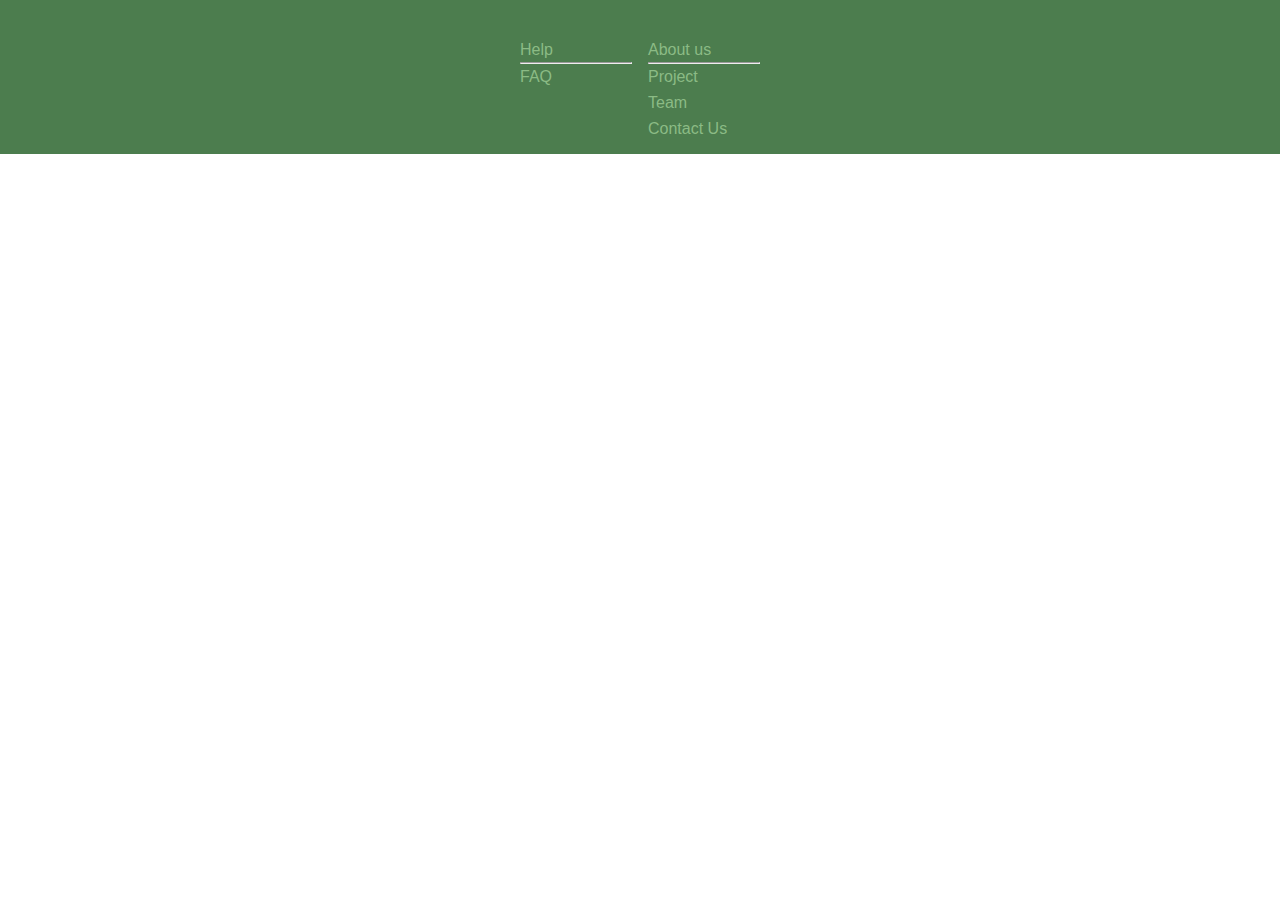
==== about.html @ 191cd90b "added colors to styles.css beginning of about page" ====
<!DOCTYPE html>
<html lang="en">
  <head>
    <meta charset="utf-8">
    <title>Vici | About</title>

    <link rel="stylesheet" href="css/styles.css">
    <link rel="stylesheet" href="css/about.css">
  </head>
  <body>
    <header>
      <div class="mainHeader aboutHeader">
        <script id="language_script" data-languages="en,fr" data-debug="1" src="js/language_selector.js"></script>

        <language class="langCheckbox" id="langSelector" data-type="select">
        </language>
      </div>
    </header>

    <main>
      
    </main>

    <footer>
      <div class="mainFooter landingFooter">
        <div class="footerContainer">
          <p>Help</p>
          <hr>
          <a href="about.html">FAQ</a>
        </div>
        <div class="footerContainer">
          <p>About us</p>
          <hr>
          <a href="about.html">Project</a>
          <a href="about.html">Team</a>
          <a href="about.html">Contact Us</a>
        </div>
      </div>
    </footer>

  </body>
</html>
---- css/styles.css ----
:root {
  --bgColor1:rgba(25, 130, 4, 1);
  --bgColorHover1:rgb(0,0,0);
  --bgColor2:rgb(76, 125, 78);
  --bgColorHover2:rgb(56, 98, 45);
  --bgColor3:rgb(141, 185, 129);
  --bgColorHover3:rgb(0,0,0);
  --bgColor4:rgb(89, 108, 84);
  --bgColorHover4:rgb(0,0,0);
  --textColor1:rgb(104, 159, 92);
  --textColorHover1:rgb(0,0,0);
  --textColor2:rgb(139, 187, 133);
  --textColorHover2:rgb(155, 223, 160);
  --textColor3:rgb(70, 104, 65);
  --textColorHover3:rgb(114, 166, 103);
  --textColor4:rgb(130, 181, 123);
  --textColorHover4:rgb(178, 232, 167);
  --alertColor:rgba(255, 127, 0, 1);
  --successColor1:rgba(100,230,160,1);
  --successColor2:rgba(53, 169, 204,1);
  --fontTitle:Arial;
  --fontParagraph:Arial;
}

* {
  line-height:1.6em;
  font-family: var(--fontParagraph);
  margin:0;
  padding: 0;
}

/* ********** HEADER ********** */
header {
  display: flex;
  flex-direction: row-reverse;
  width: 100%;
  height: 2em;
  background: var(--bgColor2);
  margin:0;
  padding: 0;
}

.mainHeader {
  width: auto;
  height: 100%;
  display: flex;
  flex-direction: row;
  margin: auto 0px;
  align-items: center;
  padding-right: 10%;
}

.langCheckbox {
  float: right;
  width: 4em;
}

.langCheckbox select {
  background-color: inherit;
  color: var(--textColor2);
  font-size: 12pt;
  appearance: none;
  -moz-appearance: none;
  -webkit-appearance: none;
  border: 0;
}

.langCheckbox select:hover {
  color: var(--textColorHover2);
}

/* ******** FOOTER ********* */
.mainFooter {
  display: flex;
  background-color: var(--bgColor2);
  color: var(--textColor2);
  justify-content: space-between;
}

.footerContainer {
  display: flex;
  flex-direction: column;
}

.footerContainer:first-child {
  margin: 0.3em 0.5em 0.8em auto;
  width: 7em;
}

.footerContainer:last-child {
  margin: 0.3em auto 0.8em 0.5em;
  width: 7em;
}

.footerContainer a {
  color: var(--textColor2);
  text-decoration: none;
}

.footerContainer a:hover {
  color: var(--textColorHover2);
}

.footerContainer hr {
  color: var(--textColor2);
}

/* *********** OTHER ********** */
.errorMsg {
  color:var(--alertColor);
}

.textInput {
  border: none;
  height: 1.5em;
  font-size: 12pt;
  padding: 0.2em 0 0.2em 1em;
}

.submitButton {
  width: min-content;
  height: 2.5em;
  border: none;
  background: var(--successColor2);
  margin: 0px auto;
  padding: 0 1em;
}

.submitButton:hover {
  background: var(--successColor1);
}

.inlineInputContainer {
  display: flex;
  width: 100%;
  justify-content: space-between;
}
---- css/about.css ----
body{
  min-height: calc(100vh-3.9em);
}
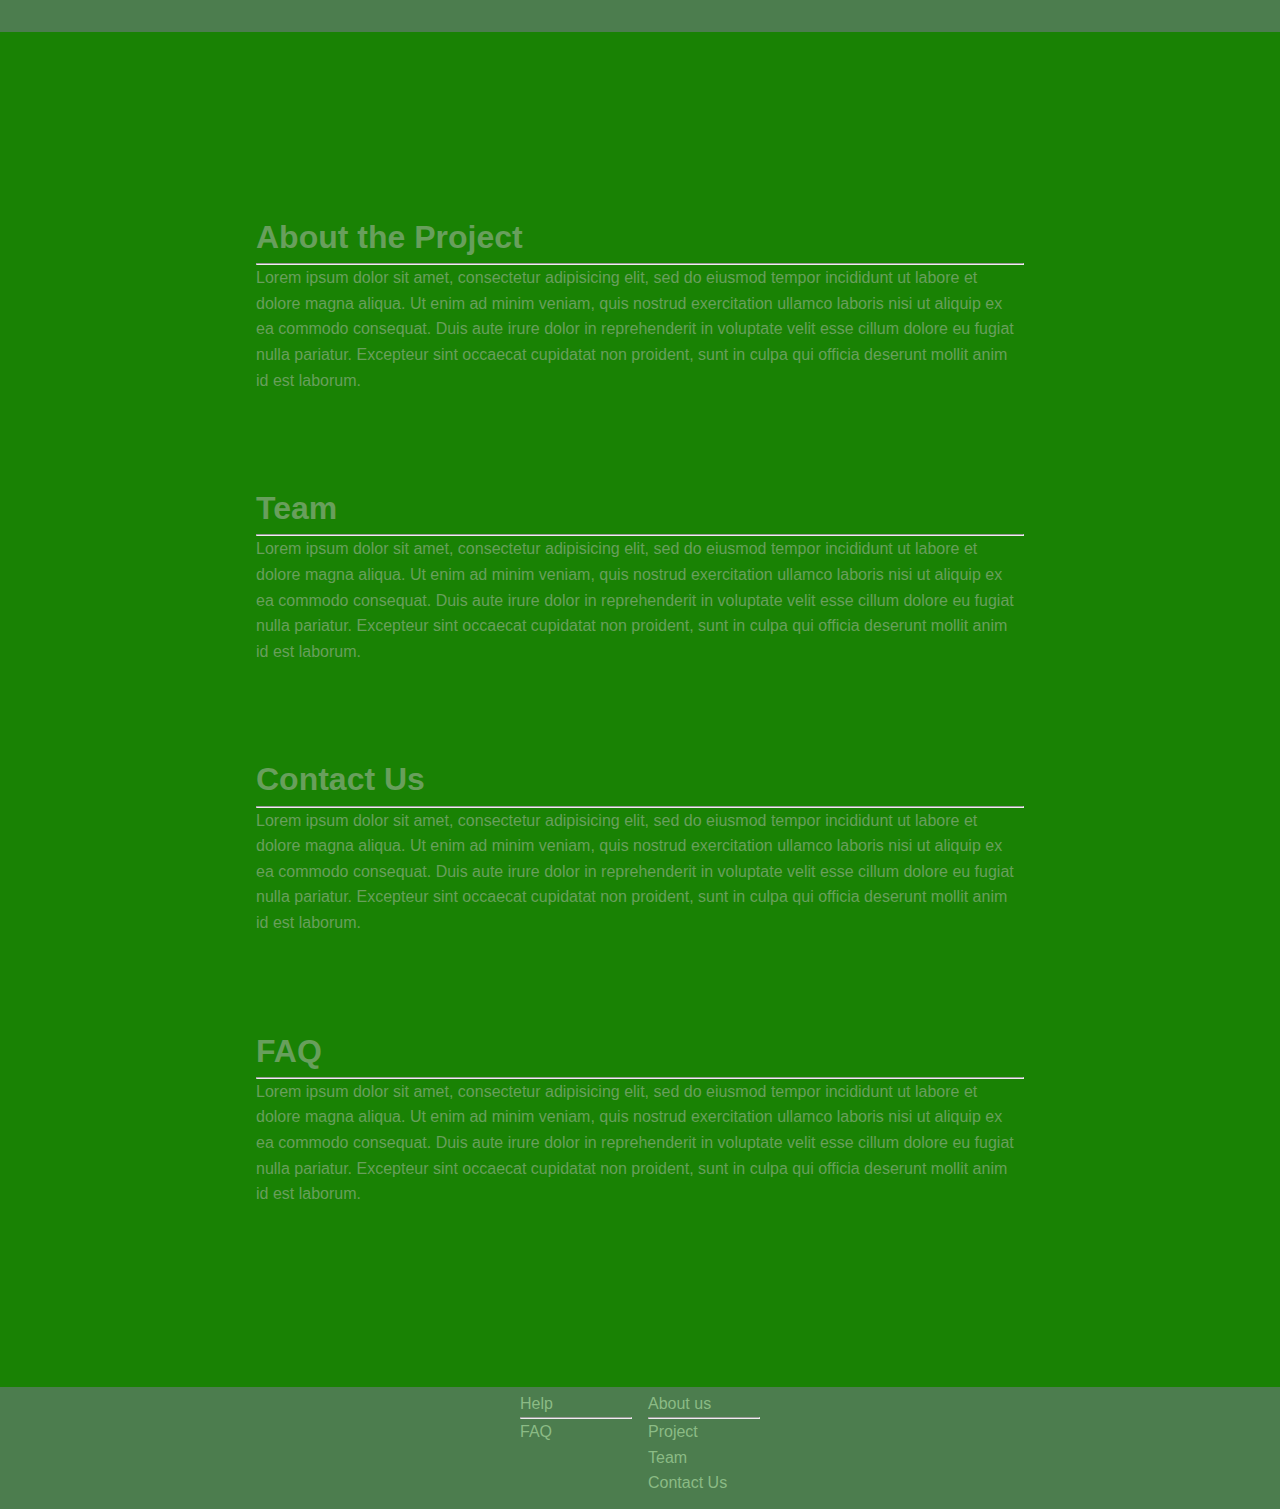
==== commit 566a736d: "set about" ====
--- a/about.html
+++ b/about.html
@@ -18,7 +18,28 @@
     </header>
 
     <main>
-      
+      <div class="aboutContainer">
+        <div id="aboutProject" class="aboutContainer">
+          <h1>About the Project</h1>
+          <hr>
+          <p>Lorem ipsum dolor sit amet, consectetur adipisicing elit, sed do eiusmod tempor incididunt ut labore et dolore magna aliqua. Ut enim ad minim veniam, quis nostrud exercitation ullamco laboris nisi ut aliquip ex ea commodo consequat. Duis aute irure dolor in reprehenderit in voluptate velit esse cillum dolore eu fugiat nulla pariatur. Excepteur sint occaecat cupidatat non proident, sunt in culpa qui officia deserunt mollit anim id est laborum.</p>
+        </div>
+        <div id="aboutTeam" class="aboutContainer">
+          <h1>Team</h1>
+          <hr>
+          <p>Lorem ipsum dolor sit amet, consectetur adipisicing elit, sed do eiusmod tempor incididunt ut labore et dolore magna aliqua. Ut enim ad minim veniam, quis nostrud exercitation ullamco laboris nisi ut aliquip ex ea commodo consequat. Duis aute irure dolor in reprehenderit in voluptate velit esse cillum dolore eu fugiat nulla pariatur. Excepteur sint occaecat cupidatat non proident, sunt in culpa qui officia deserunt mollit anim id est laborum.</p>
+        </div>
+        <div id="aboutContact" class="aboutContainer">
+          <h1>Contact Us</h1>
+          <hr>
+          <p>Lorem ipsum dolor sit amet, consectetur adipisicing elit, sed do eiusmod tempor incididunt ut labore et dolore magna aliqua. Ut enim ad minim veniam, quis nostrud exercitation ullamco laboris nisi ut aliquip ex ea commodo consequat. Duis aute irure dolor in reprehenderit in voluptate velit esse cillum dolore eu fugiat nulla pariatur. Excepteur sint occaecat cupidatat non proident, sunt in culpa qui officia deserunt mollit anim id est laborum.</p>
+        </div>
+        <div id="aboutFaq" class="aboutContainer">
+          <h1>FAQ</h1>
+          <hr>
+          <p>Lorem ipsum dolor sit amet, consectetur adipisicing elit, sed do eiusmod tempor incididunt ut labore et dolore magna aliqua. Ut enim ad minim veniam, quis nostrud exercitation ullamco laboris nisi ut aliquip ex ea commodo consequat. Duis aute irure dolor in reprehenderit in voluptate velit esse cillum dolore eu fugiat nulla pariatur. Excepteur sint occaecat cupidatat non proident, sunt in culpa qui officia deserunt mollit anim id est laborum.</p>
+        </div>
+      </div>
     </main>
 
     <footer>
--- a/css/styles.css
+++ b/css/styles.css
@@ -117,6 +117,12 @@
   padding: 0.2em 0 0.2em 1em;
 }
 
+textarea {
+  border: none;
+  font-size: 12pt;
+  padding: 0.2em 0 0.2em 1em;
+}
+
 .submitButton {
   width: min-content;
   height: 2.5em;
--- a/css/about.css
+++ b/css/about.css
@@ -1,3 +1,19 @@
+* {
+  background-color: inherit;
+  color: inherit;
+}
+
 body{
   min-height: calc(100vh-3.9em);
+}
+
+main {
+  background-color: var(--bgColor1);
+  color: var(--textColor1);
+  padding: 10vh 20vw;
+  display: grid;
+}
+
+.aboutContainer {
+  padding: 5vh 0;
 }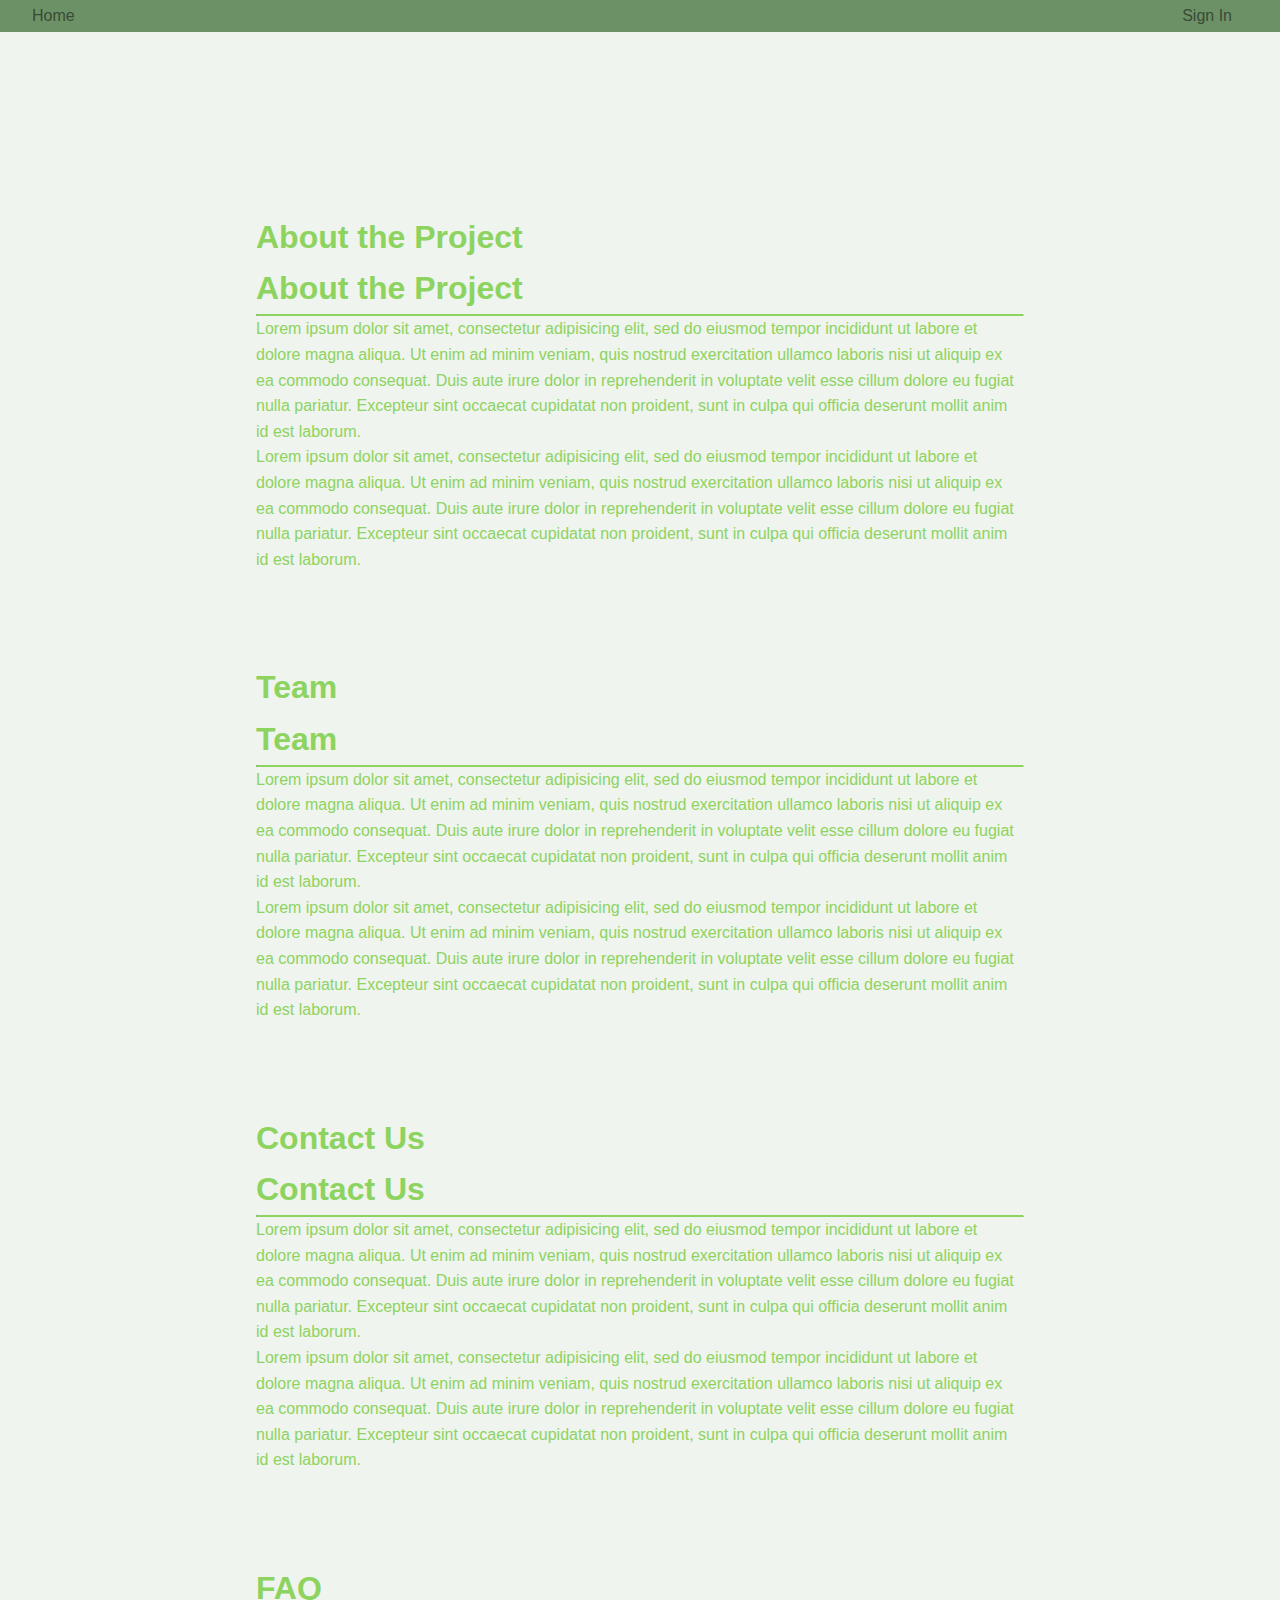
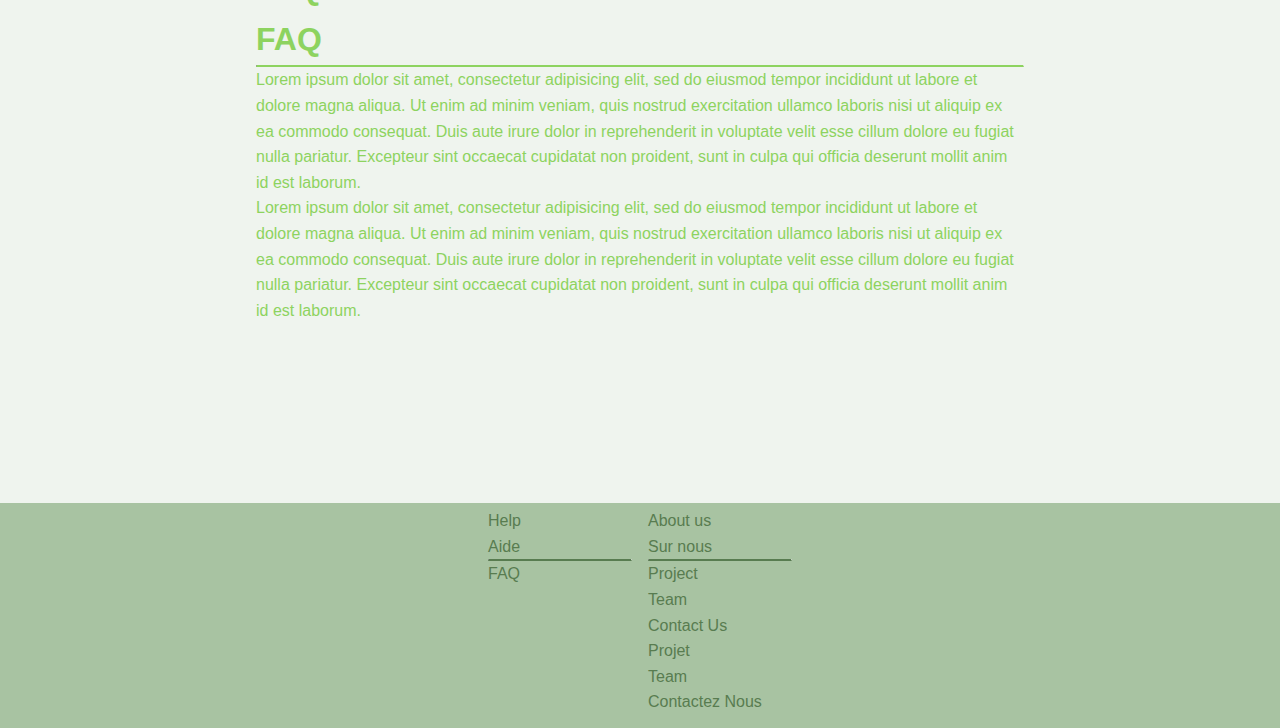
==== commit 17708efc: "added header buttons" ====
--- a/about.html
+++ b/about.html
@@ -12,32 +12,48 @@
       <div class="mainHeader aboutHeader">
         <script id="language_script" data-languages="en,fr" data-debug="1" src="js/language_selector.js"></script>
 
-        <language class="langCheckbox" id="langSelector" data-type="select">
+        <div class="headerHome">
+          <a href="index.html">Home</a>
+        </div>
+
+        <language class="headerLang" id="langSelector" data-type="select">
         </language>
+
+        <div class="headerSignIn">
+          <a href="sign_in_up.html">Sign In</a>
+        </div>
       </div>
     </header>
 
     <main>
       <div class="aboutContainer">
         <div id="aboutProject" class="aboutContainer">
-          <h1>About the Project</h1>
+          <h1 lang="en">About the Project</h1>
+          <h1 lang="fr">About the Project</h1>
           <hr>
-          <p>Lorem ipsum dolor sit amet, consectetur adipisicing elit, sed do eiusmod tempor incididunt ut labore et dolore magna aliqua. Ut enim ad minim veniam, quis nostrud exercitation ullamco laboris nisi ut aliquip ex ea commodo consequat. Duis aute irure dolor in reprehenderit in voluptate velit esse cillum dolore eu fugiat nulla pariatur. Excepteur sint occaecat cupidatat non proident, sunt in culpa qui officia deserunt mollit anim id est laborum.</p>
+          <p lang="en">Lorem ipsum dolor sit amet, consectetur adipisicing elit, sed do eiusmod tempor incididunt ut labore et dolore magna aliqua. Ut enim ad minim veniam, quis nostrud exercitation ullamco laboris nisi ut aliquip ex ea commodo consequat. Duis aute irure dolor in reprehenderit in voluptate velit esse cillum dolore eu fugiat nulla pariatur. Excepteur sint occaecat cupidatat non proident, sunt in culpa qui officia deserunt mollit anim id est laborum.</p>
+          <p lang="fr">Lorem ipsum dolor sit amet, consectetur adipisicing elit, sed do eiusmod tempor incididunt ut labore et dolore magna aliqua. Ut enim ad minim veniam, quis nostrud exercitation ullamco laboris nisi ut aliquip ex ea commodo consequat. Duis aute irure dolor in reprehenderit in voluptate velit esse cillum dolore eu fugiat nulla pariatur. Excepteur sint occaecat cupidatat non proident, sunt in culpa qui officia deserunt mollit anim id est laborum.</p>
         </div>
         <div id="aboutTeam" class="aboutContainer">
-          <h1>Team</h1>
+          <h1 lang="en">Team</h1>
+          <h1 lang="fr">Team</h1>
           <hr>
-          <p>Lorem ipsum dolor sit amet, consectetur adipisicing elit, sed do eiusmod tempor incididunt ut labore et dolore magna aliqua. Ut enim ad minim veniam, quis nostrud exercitation ullamco laboris nisi ut aliquip ex ea commodo consequat. Duis aute irure dolor in reprehenderit in voluptate velit esse cillum dolore eu fugiat nulla pariatur. Excepteur sint occaecat cupidatat non proident, sunt in culpa qui officia deserunt mollit anim id est laborum.</p>
+          <p lang="en">Lorem ipsum dolor sit amet, consectetur adipisicing elit, sed do eiusmod tempor incididunt ut labore et dolore magna aliqua. Ut enim ad minim veniam, quis nostrud exercitation ullamco laboris nisi ut aliquip ex ea commodo consequat. Duis aute irure dolor in reprehenderit in voluptate velit esse cillum dolore eu fugiat nulla pariatur. Excepteur sint occaecat cupidatat non proident, sunt in culpa qui officia deserunt mollit anim id est laborum.</p>
+          <p lang="fr">Lorem ipsum dolor sit amet, consectetur adipisicing elit, sed do eiusmod tempor incididunt ut labore et dolore magna aliqua. Ut enim ad minim veniam, quis nostrud exercitation ullamco laboris nisi ut aliquip ex ea commodo consequat. Duis aute irure dolor in reprehenderit in voluptate velit esse cillum dolore eu fugiat nulla pariatur. Excepteur sint occaecat cupidatat non proident, sunt in culpa qui officia deserunt mollit anim id est laborum.</p>
         </div>
         <div id="aboutContact" class="aboutContainer">
-          <h1>Contact Us</h1>
+          <h1 lang="en">Contact Us</h1>
+          <h1 lang="fr">Contact Us</h1>
           <hr>
-          <p>Lorem ipsum dolor sit amet, consectetur adipisicing elit, sed do eiusmod tempor incididunt ut labore et dolore magna aliqua. Ut enim ad minim veniam, quis nostrud exercitation ullamco laboris nisi ut aliquip ex ea commodo consequat. Duis aute irure dolor in reprehenderit in voluptate velit esse cillum dolore eu fugiat nulla pariatur. Excepteur sint occaecat cupidatat non proident, sunt in culpa qui officia deserunt mollit anim id est laborum.</p>
+          <p lang="en">Lorem ipsum dolor sit amet, consectetur adipisicing elit, sed do eiusmod tempor incididunt ut labore et dolore magna aliqua. Ut enim ad minim veniam, quis nostrud exercitation ullamco laboris nisi ut aliquip ex ea commodo consequat. Duis aute irure dolor in reprehenderit in voluptate velit esse cillum dolore eu fugiat nulla pariatur. Excepteur sint occaecat cupidatat non proident, sunt in culpa qui officia deserunt mollit anim id est laborum.</p>
+          <p lang="fr">Lorem ipsum dolor sit amet, consectetur adipisicing elit, sed do eiusmod tempor incididunt ut labore et dolore magna aliqua. Ut enim ad minim veniam, quis nostrud exercitation ullamco laboris nisi ut aliquip ex ea commodo consequat. Duis aute irure dolor in reprehenderit in voluptate velit esse cillum dolore eu fugiat nulla pariatur. Excepteur sint occaecat cupidatat non proident, sunt in culpa qui officia deserunt mollit anim id est laborum.</p>
         </div>
         <div id="aboutFaq" class="aboutContainer">
-          <h1>FAQ</h1>
+          <h1 lang="en">FAQ</h1>
+          <h1 lang="fr">FAQ</h1>
           <hr>
-          <p>Lorem ipsum dolor sit amet, consectetur adipisicing elit, sed do eiusmod tempor incididunt ut labore et dolore magna aliqua. Ut enim ad minim veniam, quis nostrud exercitation ullamco laboris nisi ut aliquip ex ea commodo consequat. Duis aute irure dolor in reprehenderit in voluptate velit esse cillum dolore eu fugiat nulla pariatur. Excepteur sint occaecat cupidatat non proident, sunt in culpa qui officia deserunt mollit anim id est laborum.</p>
+          <p lang="en">Lorem ipsum dolor sit amet, consectetur adipisicing elit, sed do eiusmod tempor incididunt ut labore et dolore magna aliqua. Ut enim ad minim veniam, quis nostrud exercitation ullamco laboris nisi ut aliquip ex ea commodo consequat. Duis aute irure dolor in reprehenderit in voluptate velit esse cillum dolore eu fugiat nulla pariatur. Excepteur sint occaecat cupidatat non proident, sunt in culpa qui officia deserunt mollit anim id est laborum.</p>
+          <p lang="fr">Lorem ipsum dolor sit amet, consectetur adipisicing elit, sed do eiusmod tempor incididunt ut labore et dolore magna aliqua. Ut enim ad minim veniam, quis nostrud exercitation ullamco laboris nisi ut aliquip ex ea commodo consequat. Duis aute irure dolor in reprehenderit in voluptate velit esse cillum dolore eu fugiat nulla pariatur. Excepteur sint occaecat cupidatat non proident, sunt in culpa qui officia deserunt mollit anim id est laborum.</p>
         </div>
       </div>
     </main>
@@ -45,16 +61,21 @@
     <footer>
       <div class="mainFooter landingFooter">
         <div class="footerContainer">
-          <p>Help</p>
+          <p lang="en">Help</p>
+          <p lang="fr">Aide</p>
           <hr>
-          <a href="about.html">FAQ</a>
+          <a href="about.html#aboutFaq">FAQ</a>
         </div>
         <div class="footerContainer">
-          <p>About us</p>
+          <p lang="en">About us</p>
+          <p lang="fr">Sur nous</p>
           <hr>
-          <a href="about.html">Project</a>
-          <a href="about.html">Team</a>
-          <a href="about.html">Contact Us</a>
+          <a lang="en" href="about.html#aboutProject">Project</a>
+          <a lang="en" href="about.html#aboutTeam">Team</a>
+          <a lang="en" href="about.html#aboutContact">Contact Us</a>
+          <a lang="fr" href="about.html#aboutProject">Projet</a>
+          <a lang="fr" href="about.html#aboutTeam">Team</a>
+          <a lang="fr" href="about.html#aboutContact">Contactez Nous</a>
         </div>
       </div>
     </footer>
--- a/css/styles.css
+++ b/css/styles.css
@@ -1,23 +1,27 @@
 :root {
-  --bgColor1:rgba(25, 130, 4, 1);
-  --bgColorHover1:rgb(0,0,0);
-  --bgColor2:rgb(76, 125, 78);
-  --bgColorHover2:rgb(56, 98, 45);
-  --bgColor3:rgb(141, 185, 129);
-  --bgColorHover3:rgb(0,0,0);
-  --bgColor4:rgb(89, 108, 84);
-  --bgColorHover4:rgb(0,0,0);
-  --textColor1:rgb(104, 159, 92);
-  --textColorHover1:rgb(0,0,0);
-  --textColor2:rgb(139, 187, 133);
-  --textColorHover2:rgb(155, 223, 160);
+  --bgColor1:rgb(239, 244, 238);
+  --bgColor2:rgb(250,250,250);
+  --bgColor3:rgb(144, 196, 130);
+  --bgColorHover3:rgb(91,156,73);
+  --bgColor4:rgb(197, 210, 160);
+  --bgColorHover4:rgb(202,221,152);
+
+  --headerColor:rgb(109, 145, 102);
+  --footerColor:rgb(168,195,162);
+
+  --textColor1:rgb(141,211,95);
+  --textColor2:rgb(32,32,32);
   --textColor3:rgb(70, 104, 65);
   --textColorHover3:rgb(114, 166, 103);
-  --textColor4:rgb(130, 181, 123);
-  --textColorHover4:rgb(178, 232, 167);
+  --textColor4:rgb(105, 106, 70);
+  --textColorHover4:rgb(109,134,45);
+
+  --textHeaderColor:rgb(56,75,52);
+  --textHeaderHoverColor:rgb(34,45,31);
+  --textFooterColor:rgb(88,124,80);
+  --textFooterHoverColor:rgb(44,62,40);
+
   --alertColor:rgba(255, 127, 0, 1);
-  --successColor1:rgba(100,230,160,1);
-  --successColor2:rgba(53, 169, 204,1);
   --fontTitle:Arial;
   --fontParagraph:Arial;
 }
@@ -29,13 +33,18 @@
   padding: 0;
 }
 
+hr {
+  border-top: 0;
+  border-bottom: 2px solid;
+}
+
 /* ********** HEADER ********** */
 header {
   display: flex;
   flex-direction: row-reverse;
   width: 100%;
   height: 2em;
-  background: var(--bgColor2);
+  background: var(--headerColor);
   margin:0;
   padding: 0;
 }
@@ -45,19 +54,34 @@
   height: 100%;
   display: flex;
   flex-direction: row;
-  margin: auto 0px;
+  margin: 0px;
   align-items: center;
-  padding-right: 10%;
 }
 
-.langCheckbox {
-  float: right;
+.headerHome {
+  position: absolute;
+  left: 2em;
+}
+
+.headerHome a {
+  text-decoration: none;
+  color: var(--textHeaderColor);
+}
+
+.headerHome a:hover {
+  color: var(--textHeaderHoverColor);
+  cursor: pointer;
+}
+
+.headerLang {
+  position: absolute;
+  right: 9em;
   width: 4em;
 }
 
-.langCheckbox select {
+.headerLang select {
   background-color: inherit;
-  color: var(--textColor2);
+  color: var(--textHeaderColor);
   font-size: 12pt;
   appearance: none;
   -moz-appearance: none;
@@ -65,15 +89,31 @@
   border: 0;
 }
 
-.langCheckbox select:hover {
-  color: var(--textColorHover2);
+.headerLang select:hover {
+  color: var(--textHeaderHoverColor);
+  cursor: pointer;
+}
+
+.headerSignIn {
+  position: absolute;
+  right: 3em;
+}
+
+.headerSignIn a {
+  text-decoration: none;
+  color: var(--textHeaderColor);
+}
+
+.headerSignIn a:hover {
+  color: var(--textHeaderHoverColor);
+  cursor: pointer;
 }
 
 /* ******** FOOTER ********* */
 .mainFooter {
   display: flex;
-  background-color: var(--bgColor2);
-  color: var(--textColor2);
+  background-color: var(--footerColor);
+  color: var(--textFooterColor);
   justify-content: space-between;
 }
 
@@ -84,25 +124,26 @@
 
 .footerContainer:first-child {
   margin: 0.3em 0.5em 0.8em auto;
-  width: 7em;
+  width: 9em;
 }
 
 .footerContainer:last-child {
   margin: 0.3em auto 0.8em 0.5em;
-  width: 7em;
+  width: 9em;
 }
 
 .footerContainer a {
-  color: var(--textColor2);
+  color: var(--textFooterColor);
   text-decoration: none;
 }
 
 .footerContainer a:hover {
-  color: var(--textColorHover2);
+  color: var(--textFooterHoverColor);
+  cursor: pointer;
 }
 
 .footerContainer hr {
-  color: var(--textColor2);
+  background-color: var(--textFooterColor);
 }
 
 /* *********** OTHER ********** */
@@ -112,13 +153,8 @@
 
 .textInput {
   border: none;
+  background: var(--bgColor2);
   height: 1.5em;
-  font-size: 12pt;
-  padding: 0.2em 0 0.2em 1em;
-}
-
-textarea {
-  border: none;
   font-size: 12pt;
   padding: 0.2em 0 0.2em 1em;
 }
@@ -127,13 +163,16 @@
   width: min-content;
   height: 2.5em;
   border: none;
-  background: var(--successColor2);
+  background: var(--bgColor4);
+  color: var(--textColor4);
   margin: 0px auto;
   padding: 0 1em;
+  border-radius: 0.2vw; 
 }
 
 .submitButton:hover {
-  background: var(--successColor1);
+  background: var(--bgColorHover4);
+  color: var(--textColorHover4);
 }
 
 .inlineInputContainer {
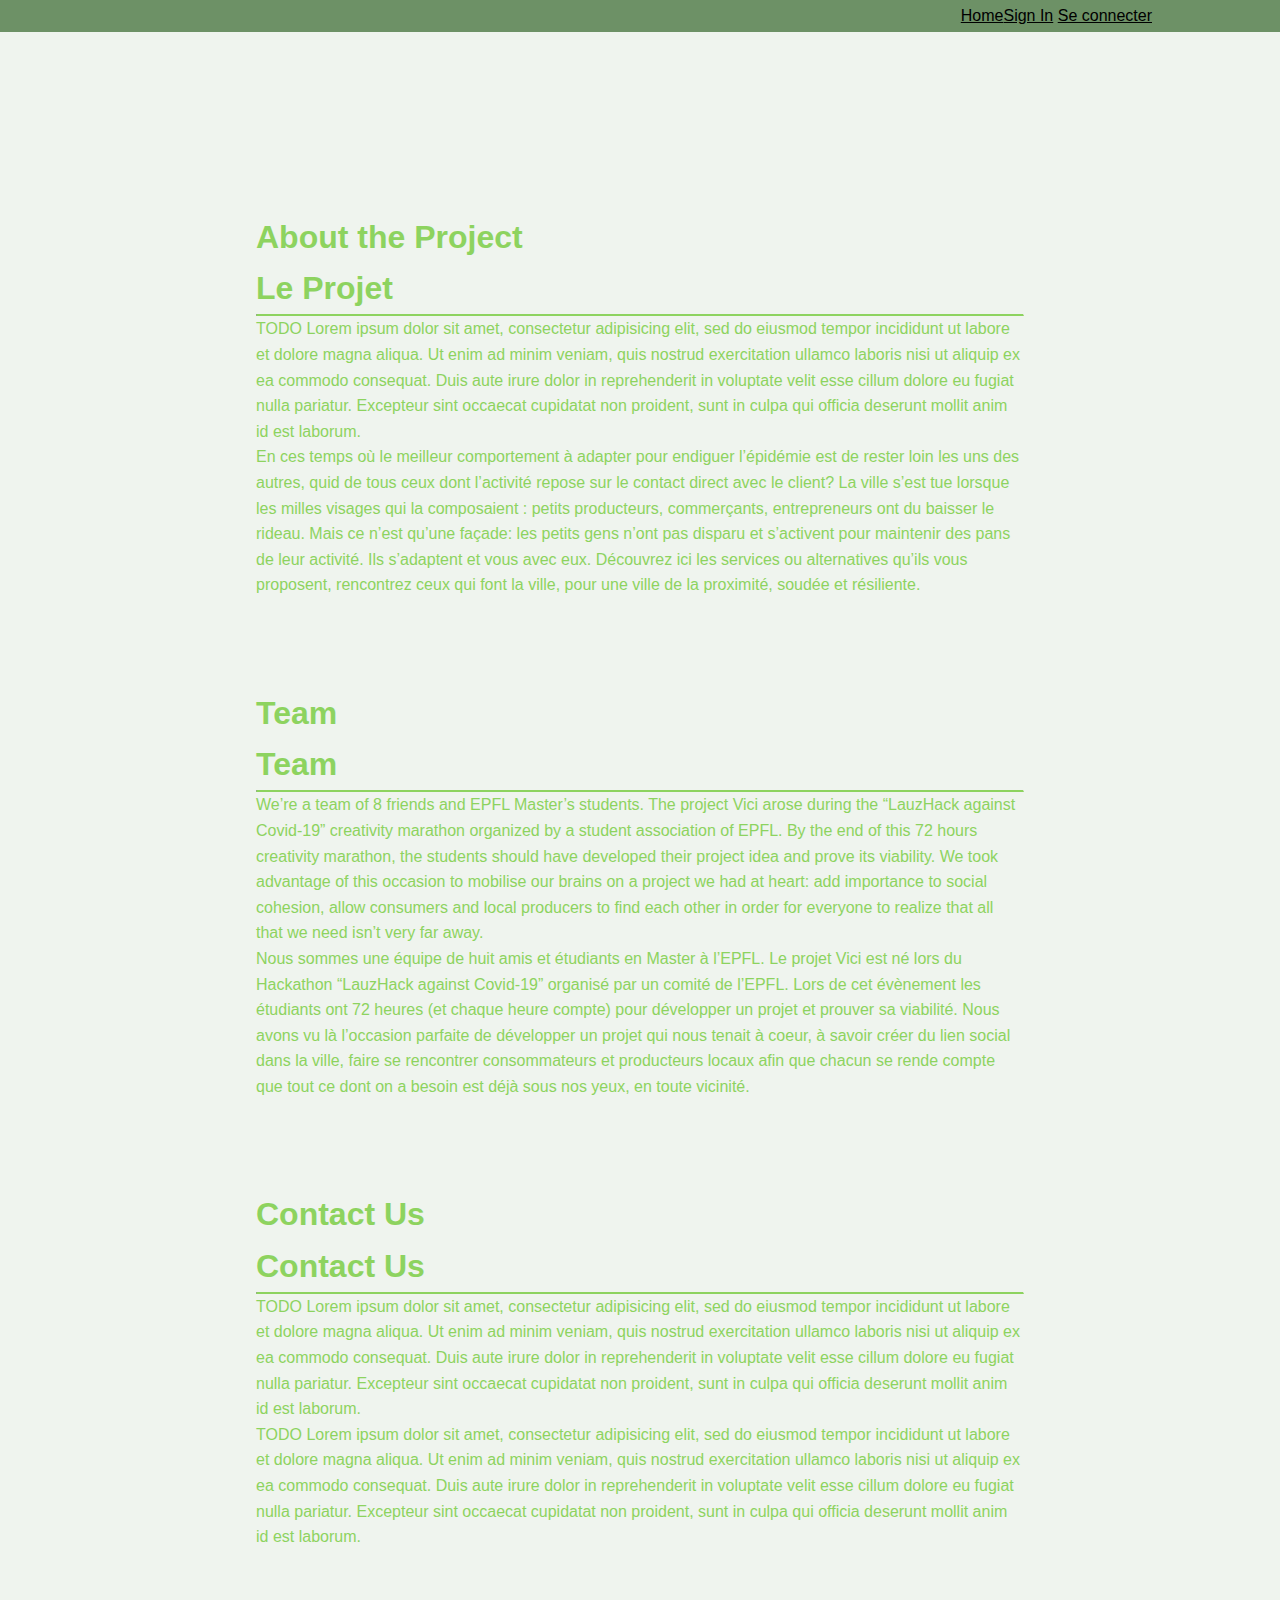
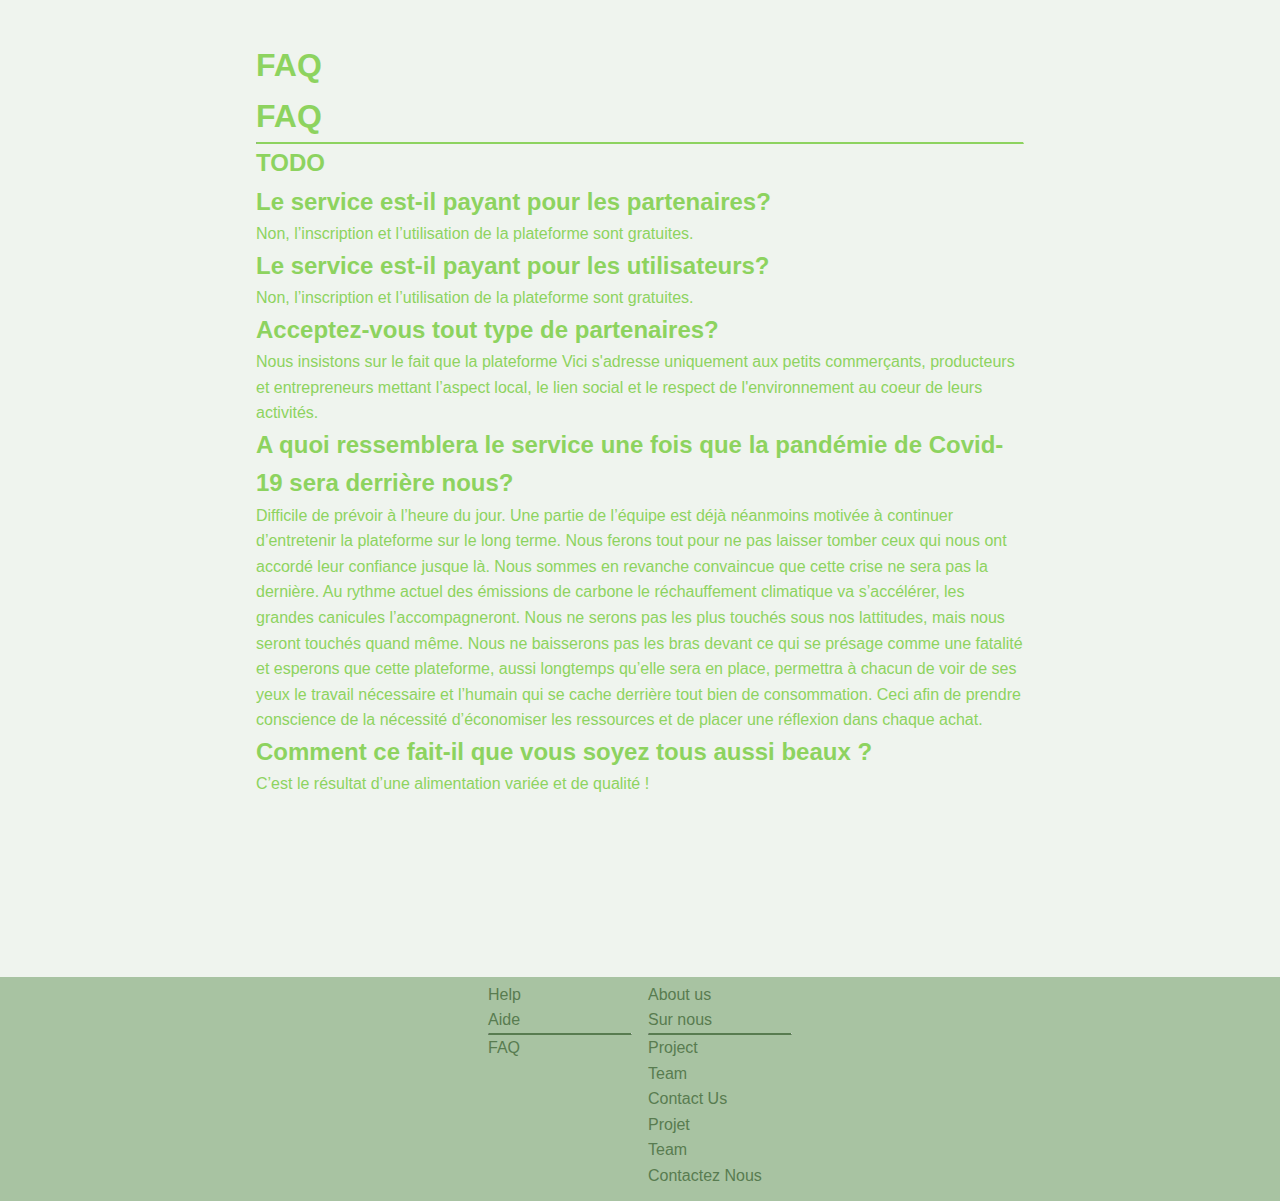
==== commit 7e507e2a: "language paragraphs" ====
--- a/about.html
+++ b/about.html
@@ -20,7 +20,8 @@
         </language>
 
         <div class="headerSignIn">
-          <a href="sign_in_up.html">Sign In</a>
+          <a lang="en" href="sign_in_up.html">Sign In</a>
+          <a lang="fr" href="sign_in_up.html">Se connecter</a>
         </div>
       </div>
     </header>
@@ -29,31 +30,54 @@
       <div class="aboutContainer">
         <div id="aboutProject" class="aboutContainer">
           <h1 lang="en">About the Project</h1>
-          <h1 lang="fr">About the Project</h1>
+          <h1 lang="fr">Le Projet</h1>
           <hr>
-          <p lang="en">Lorem ipsum dolor sit amet, consectetur adipisicing elit, sed do eiusmod tempor incididunt ut labore et dolore magna aliqua. Ut enim ad minim veniam, quis nostrud exercitation ullamco laboris nisi ut aliquip ex ea commodo consequat. Duis aute irure dolor in reprehenderit in voluptate velit esse cillum dolore eu fugiat nulla pariatur. Excepteur sint occaecat cupidatat non proident, sunt in culpa qui officia deserunt mollit anim id est laborum.</p>
-          <p lang="fr">Lorem ipsum dolor sit amet, consectetur adipisicing elit, sed do eiusmod tempor incididunt ut labore et dolore magna aliqua. Ut enim ad minim veniam, quis nostrud exercitation ullamco laboris nisi ut aliquip ex ea commodo consequat. Duis aute irure dolor in reprehenderit in voluptate velit esse cillum dolore eu fugiat nulla pariatur. Excepteur sint occaecat cupidatat non proident, sunt in culpa qui officia deserunt mollit anim id est laborum.</p>
+          <p lang="en">TODO Lorem ipsum dolor sit amet, consectetur adipisicing elit, sed do eiusmod tempor incididunt ut labore et dolore magna aliqua. Ut enim ad minim veniam, quis nostrud exercitation ullamco laboris nisi ut aliquip ex ea commodo consequat. Duis aute irure dolor in reprehenderit in voluptate velit esse cillum dolore eu fugiat nulla pariatur. Excepteur sint occaecat cupidatat non proident, sunt in culpa qui officia deserunt mollit anim id est laborum.</p>
+          <p lang="fr">En ces temps où le meilleur comportement à adapter pour endiguer l’épidémie est de rester loin les uns des autres, quid de tous ceux dont l’activité repose sur le contact direct avec le client? La ville s’est tue lorsque les milles visages qui la composaient : petits producteurs, commerçants, entrepreneurs ont du baisser le rideau. Mais ce n’est qu’une façade: les petits gens n’ont pas disparu et s’activent pour maintenir des pans de leur activité. Ils s’adaptent et vous avec eux. Découvrez ici les services ou alternatives qu’ils vous proposent, rencontrez ceux qui font la ville, pour une ville de la proximité, soudée et résiliente. </p>
         </div>
         <div id="aboutTeam" class="aboutContainer">
           <h1 lang="en">Team</h1>
           <h1 lang="fr">Team</h1>
           <hr>
-          <p lang="en">Lorem ipsum dolor sit amet, consectetur adipisicing elit, sed do eiusmod tempor incididunt ut labore et dolore magna aliqua. Ut enim ad minim veniam, quis nostrud exercitation ullamco laboris nisi ut aliquip ex ea commodo consequat. Duis aute irure dolor in reprehenderit in voluptate velit esse cillum dolore eu fugiat nulla pariatur. Excepteur sint occaecat cupidatat non proident, sunt in culpa qui officia deserunt mollit anim id est laborum.</p>
-          <p lang="fr">Lorem ipsum dolor sit amet, consectetur adipisicing elit, sed do eiusmod tempor incididunt ut labore et dolore magna aliqua. Ut enim ad minim veniam, quis nostrud exercitation ullamco laboris nisi ut aliquip ex ea commodo consequat. Duis aute irure dolor in reprehenderit in voluptate velit esse cillum dolore eu fugiat nulla pariatur. Excepteur sint occaecat cupidatat non proident, sunt in culpa qui officia deserunt mollit anim id est laborum.</p>
+          <p lang="en">We’re a team of 8 friends and EPFL Master’s students. The project Vici arose during the “LauzHack against Covid-19” creativity marathon organized by a student association of EPFL. By the end of this 72 hours creativity marathon, the students should have developed their project idea and prove its viability. We took advantage of this occasion to mobilise our brains on a project we had at heart: add importance to social cohesion, allow consumers and local producers to find each other in order for everyone to realize that all that we need isn’t very far away.</p>
+          <p lang="fr">Nous sommes une équipe de huit amis et étudiants en Master à l’EPFL. Le projet Vici est né lors du Hackathon “LauzHack against Covid-19” organisé par un comité de l’EPFL. Lors de cet évènement les étudiants ont 72 heures (et chaque heure compte) pour développer un projet et prouver sa viabilité. Nous avons vu là l’occasion parfaite de développer un projet qui nous tenait à coeur, à savoir créer du lien social dans la ville, faire se rencontrer consommateurs et producteurs locaux afin que chacun se rende compte que tout ce dont on a besoin est déjà sous nos yeux, en toute vicinité.</p>
         </div>
         <div id="aboutContact" class="aboutContainer">
           <h1 lang="en">Contact Us</h1>
           <h1 lang="fr">Contact Us</h1>
           <hr>
-          <p lang="en">Lorem ipsum dolor sit amet, consectetur adipisicing elit, sed do eiusmod tempor incididunt ut labore et dolore magna aliqua. Ut enim ad minim veniam, quis nostrud exercitation ullamco laboris nisi ut aliquip ex ea commodo consequat. Duis aute irure dolor in reprehenderit in voluptate velit esse cillum dolore eu fugiat nulla pariatur. Excepteur sint occaecat cupidatat non proident, sunt in culpa qui officia deserunt mollit anim id est laborum.</p>
-          <p lang="fr">Lorem ipsum dolor sit amet, consectetur adipisicing elit, sed do eiusmod tempor incididunt ut labore et dolore magna aliqua. Ut enim ad minim veniam, quis nostrud exercitation ullamco laboris nisi ut aliquip ex ea commodo consequat. Duis aute irure dolor in reprehenderit in voluptate velit esse cillum dolore eu fugiat nulla pariatur. Excepteur sint occaecat cupidatat non proident, sunt in culpa qui officia deserunt mollit anim id est laborum.</p>
+          <p lang="en">TODO Lorem ipsum dolor sit amet, consectetur adipisicing elit, sed do eiusmod tempor incididunt ut labore et dolore magna aliqua. Ut enim ad minim veniam, quis nostrud exercitation ullamco laboris nisi ut aliquip ex ea commodo consequat. Duis aute irure dolor in reprehenderit in voluptate velit esse cillum dolore eu fugiat nulla pariatur. Excepteur sint occaecat cupidatat non proident, sunt in culpa qui officia deserunt mollit anim id est laborum.</p>
+          <p lang="fr">TODO Lorem ipsum dolor sit amet, consectetur adipisicing elit, sed do eiusmod tempor incididunt ut labore et dolore magna aliqua. Ut enim ad minim veniam, quis nostrud exercitation ullamco laboris nisi ut aliquip ex ea commodo consequat. Duis aute irure dolor in reprehenderit in voluptate velit esse cillum dolore eu fugiat nulla pariatur. Excepteur sint occaecat cupidatat non proident, sunt in culpa qui officia deserunt mollit anim id est laborum.</p>
         </div>
         <div id="aboutFaq" class="aboutContainer">
           <h1 lang="en">FAQ</h1>
           <h1 lang="fr">FAQ</h1>
           <hr>
-          <p lang="en">Lorem ipsum dolor sit amet, consectetur adipisicing elit, sed do eiusmod tempor incididunt ut labore et dolore magna aliqua. Ut enim ad minim veniam, quis nostrud exercitation ullamco laboris nisi ut aliquip ex ea commodo consequat. Duis aute irure dolor in reprehenderit in voluptate velit esse cillum dolore eu fugiat nulla pariatur. Excepteur sint occaecat cupidatat non proident, sunt in culpa qui officia deserunt mollit anim id est laborum.</p>
-          <p lang="fr">Lorem ipsum dolor sit amet, consectetur adipisicing elit, sed do eiusmod tempor incididunt ut labore et dolore magna aliqua. Ut enim ad minim veniam, quis nostrud exercitation ullamco laboris nisi ut aliquip ex ea commodo consequat. Duis aute irure dolor in reprehenderit in voluptate velit esse cillum dolore eu fugiat nulla pariatur. Excepteur sint occaecat cupidatat non proident, sunt in culpa qui officia deserunt mollit anim id est laborum.</p>
+          <div lang="en" class="aboutFaqQuestions">
+            <h2>TODO</h2>
+            <p></p>
+            <h2></h2>
+            <p></p>
+            <h2></h2>
+            <p></p>
+            <h2></h2>
+            <p></p>
+            <h2></h2>
+            <p></p>
+          </div>
+          <div lang="fr" class="aboutFaqQuestions">
+            <h2>Le service est-il payant pour les partenaires?</h2>
+            <p>Non, l’inscription et l’utilisation de la plateforme sont gratuites.</p>
+            <h2>Le service est-il payant pour les utilisateurs?</h2>
+            <p>Non, l’inscription et l’utilisation de la plateforme sont gratuites.</p>
+            <h2>Acceptez-vous tout type de partenaires?</h2>
+            <p>Nous insistons sur le fait que la plateforme Vici s'adresse uniquement aux petits commerçants, producteurs et entrepreneurs mettant l’aspect local, le lien social et le respect de l'environnement au coeur de leurs activités.</p>
+            <h2>A quoi ressemblera le service une fois que la pandémie de Covid-19 sera derrière nous?</h2>
+            <p>Difficile de prévoir à l’heure du jour. Une partie de l’équipe est déjà néanmoins motivée à continuer d’entretenir la plateforme sur le long terme. Nous ferons tout pour ne pas laisser tomber ceux qui nous ont accordé leur confiance jusque là.
+            Nous sommes en revanche convaincue que cette crise ne sera pas la dernière. Au rythme actuel des émissions de carbone le réchauffement climatique va s’accélérer, les grandes canicules l’accompagneront. Nous ne serons pas les plus touchés sous nos lattitudes, mais nous seront touchés quand même. Nous ne baisserons pas les bras devant ce qui se présage comme une fatalité et esperons que cette plateforme, aussi longtemps qu’elle sera en place, permettra à chacun de voir de ses yeux le travail nécessaire et l’humain qui se cache derrière tout bien de consommation. Ceci afin de prendre conscience de la nécessité d’économiser les ressources et de placer une réflexion dans chaque achat.</p>
+            <h2>Comment ce fait-il que vous soyez tous aussi beaux ?</h2>
+            <p>C’est le résultat d’une alimentation variée et de qualité !</p>
+          </div>
         </div>
       </div>
     </main>
--- a/css/styles.css
+++ b/css/styles.css
@@ -54,32 +54,17 @@
   height: 100%;
   display: flex;
   flex-direction: row;
-  margin: 0px;
+  margin: auto 0px;
   align-items: center;
+  padding-right: 10%;
 }
 
-.headerHome {
-  position: absolute;
-  left: 2em;
-}
-
-.headerHome a {
-  text-decoration: none;
-  color: var(--textHeaderColor);
-}
-
-.headerHome a:hover {
-  color: var(--textHeaderHoverColor);
-  cursor: pointer;
-}
-
-.headerLang {
-  position: absolute;
-  right: 9em;
+.langCheckbox {
+  float: right;
   width: 4em;
 }
 
-.headerLang select {
+.langCheckbox select {
   background-color: inherit;
   color: var(--textHeaderColor);
   font-size: 12pt;
@@ -89,22 +74,7 @@
   border: 0;
 }
 
-.headerLang select:hover {
-  color: var(--textHeaderHoverColor);
-  cursor: pointer;
-}
-
-.headerSignIn {
-  position: absolute;
-  right: 3em;
-}
-
-.headerSignIn a {
-  text-decoration: none;
-  color: var(--textHeaderColor);
-}
-
-.headerSignIn a:hover {
+.langCheckbox select:hover {
   color: var(--textHeaderHoverColor);
   cursor: pointer;
 }
@@ -155,7 +125,6 @@
   border: none;
   background: var(--bgColor2);
   height: 1.5em;
-  font-size: 12pt;
   padding: 0.2em 0 0.2em 1em;
 }
 
@@ -165,7 +134,7 @@
   border: none;
   background: var(--bgColor4);
   color: var(--textColor4);
-  margin: 0px auto;
+  margin: 4vh auto 0 auto;
   padding: 0 1em;
   border-radius: 0.2vw; 
 }
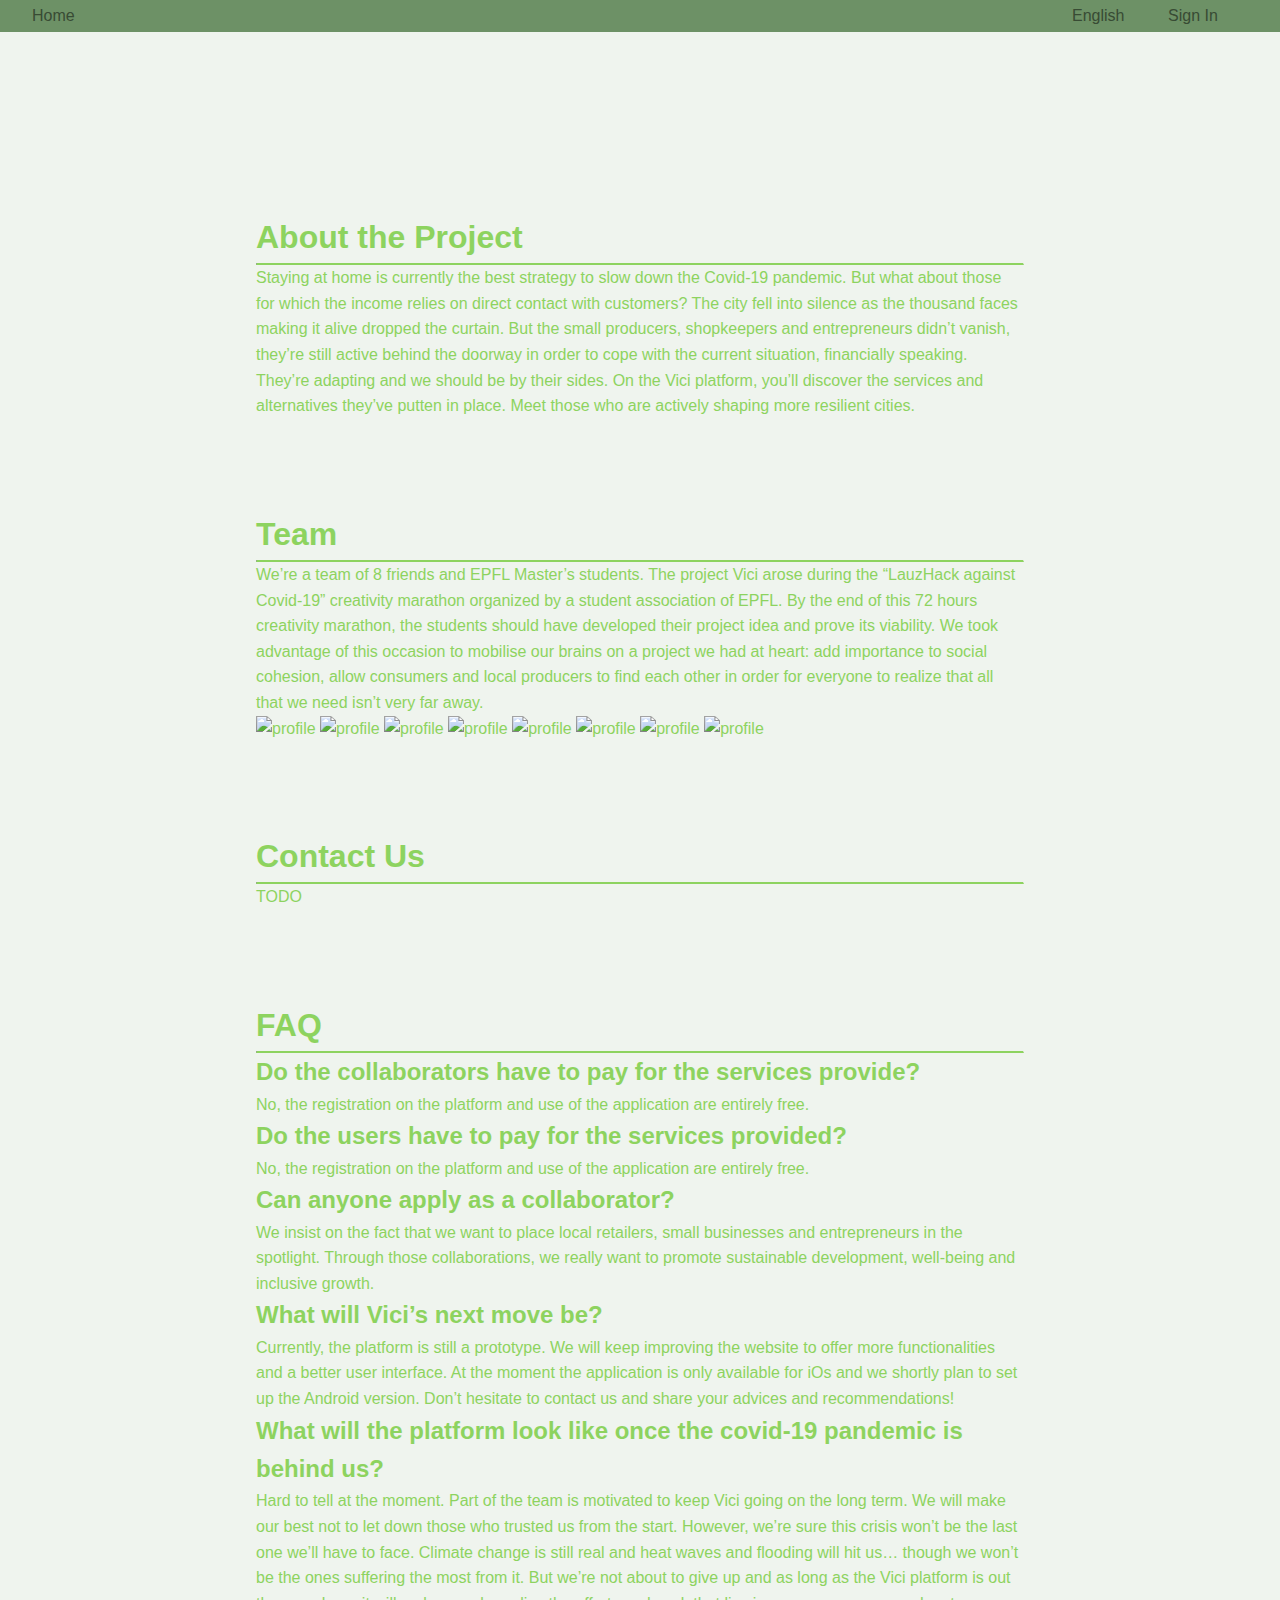
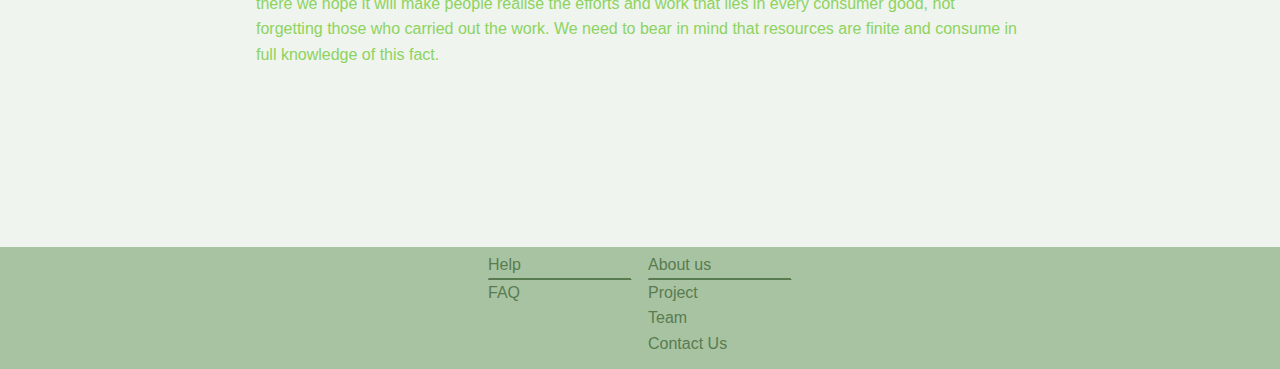
==== commit baa30854: "Merge branch 'master' of https://github.com/spaceinvader021/LauzHack" ====
--- a/about.html
+++ b/about.html
@@ -32,7 +32,7 @@
           <h1 lang="en">About the Project</h1>
           <h1 lang="fr">Le Projet</h1>
           <hr>
-          <p lang="en">TODO Lorem ipsum dolor sit amet, consectetur adipisicing elit, sed do eiusmod tempor incididunt ut labore et dolore magna aliqua. Ut enim ad minim veniam, quis nostrud exercitation ullamco laboris nisi ut aliquip ex ea commodo consequat. Duis aute irure dolor in reprehenderit in voluptate velit esse cillum dolore eu fugiat nulla pariatur. Excepteur sint occaecat cupidatat non proident, sunt in culpa qui officia deserunt mollit anim id est laborum.</p>
+          <p lang="en">Staying at home is currently the best strategy to slow down the Covid-19 pandemic. But what about those for which the income relies on direct contact with customers? The city fell into silence as the thousand faces making it alive dropped the curtain. But the small producers, shopkeepers and entrepreneurs didn’t vanish, they’re still active behind the doorway in order to cope with the current situation, financially speaking. They’re adapting and we should be by their sides. On the Vici platform, you’ll discover the services and alternatives they’ve putten in place. Meet those who are actively shaping more resilient cities.</p>
           <p lang="fr">En ces temps où le meilleur comportement à adapter pour endiguer l’épidémie est de rester loin les uns des autres, quid de tous ceux dont l’activité repose sur le contact direct avec le client? La ville s’est tue lorsque les milles visages qui la composaient : petits producteurs, commerçants, entrepreneurs ont du baisser le rideau. Mais ce n’est qu’une façade: les petits gens n’ont pas disparu et s’activent pour maintenir des pans de leur activité. Ils s’adaptent et vous avec eux. Découvrez ici les services ou alternatives qu’ils vous proposent, rencontrez ceux qui font la ville, pour une ville de la proximité, soudée et résiliente. </p>
         </div>
         <div id="aboutTeam" class="aboutContainer">
@@ -41,29 +41,40 @@
           <hr>
           <p lang="en">We’re a team of 8 friends and EPFL Master’s students. The project Vici arose during the “LauzHack against Covid-19” creativity marathon organized by a student association of EPFL. By the end of this 72 hours creativity marathon, the students should have developed their project idea and prove its viability. We took advantage of this occasion to mobilise our brains on a project we had at heart: add importance to social cohesion, allow consumers and local producers to find each other in order for everyone to realize that all that we need isn’t very far away.</p>
           <p lang="fr">Nous sommes une équipe de huit amis et étudiants en Master à l’EPFL. Le projet Vici est né lors du Hackathon “LauzHack against Covid-19” organisé par un comité de l’EPFL. Lors de cet évènement les étudiants ont 72 heures (et chaque heure compte) pour développer un projet et prouver sa viabilité. Nous avons vu là l’occasion parfaite de développer un projet qui nous tenait à coeur, à savoir créer du lien social dans la ville, faire se rencontrer consommateurs et producteurs locaux afin que chacun se rende compte que tout ce dont on a besoin est déjà sous nos yeux, en toute vicinité.</p>
+          <div class="aboutFaces">
+            <img src="img/faces/abricq.png" alt="profile">
+            <img src="img/faces/mbricq.png" alt="profile">
+            <img src="img/faces/abernard.png" alt="profile">
+            <img src="img/faces/jfelisaz.png" alt="profile">
+            <img src="img/faces/ljacqueroud.png" alt="profile">
+            <img src="img/faces/smichel.png" alt="profile">
+            <img src="img/faces/lmussa.png" alt="profile">
+            <img src="img/faces/julbrich.png" alt="profile">
+          </div>
         </div>
         <div id="aboutContact" class="aboutContainer">
           <h1 lang="en">Contact Us</h1>
-          <h1 lang="fr">Contact Us</h1>
+          <h1 lang="fr">Contactez nous</h1>
           <hr>
-          <p lang="en">TODO Lorem ipsum dolor sit amet, consectetur adipisicing elit, sed do eiusmod tempor incididunt ut labore et dolore magna aliqua. Ut enim ad minim veniam, quis nostrud exercitation ullamco laboris nisi ut aliquip ex ea commodo consequat. Duis aute irure dolor in reprehenderit in voluptate velit esse cillum dolore eu fugiat nulla pariatur. Excepteur sint occaecat cupidatat non proident, sunt in culpa qui officia deserunt mollit anim id est laborum.</p>
-          <p lang="fr">TODO Lorem ipsum dolor sit amet, consectetur adipisicing elit, sed do eiusmod tempor incididunt ut labore et dolore magna aliqua. Ut enim ad minim veniam, quis nostrud exercitation ullamco laboris nisi ut aliquip ex ea commodo consequat. Duis aute irure dolor in reprehenderit in voluptate velit esse cillum dolore eu fugiat nulla pariatur. Excepteur sint occaecat cupidatat non proident, sunt in culpa qui officia deserunt mollit anim id est laborum.</p>
+          <p lang="en">TODO</p>
+          <p lang="fr">TODO</p>
         </div>
         <div id="aboutFaq" class="aboutContainer">
           <h1 lang="en">FAQ</h1>
           <h1 lang="fr">FAQ</h1>
           <hr>
           <div lang="en" class="aboutFaqQuestions">
-            <h2>TODO</h2>
-            <p></p>
-            <h2></h2>
-            <p></p>
-            <h2></h2>
-            <p></p>
-            <h2></h2>
-            <p></p>
-            <h2></h2>
-            <p></p>
+            <h2>Do the collaborators have to pay for the services provide?</h2>
+            <p>No, the registration on the platform and use of the application are entirely free.</p>
+            <h2>Do the users have to pay for the services provided?</h2>
+            <p>No, the registration on the platform and use of the application are entirely free.</p>
+            <h2>Can anyone apply as a collaborator?</h2>
+            <p>We insist on the fact that we want to place local retailers, small businesses and entrepreneurs in the spotlight. Through those collaborations, we really want to promote sustainable development, well-being and inclusive growth.</p>
+            <h2>What will Vici’s next move be?</h2>
+            <p>Currently, the platform is still a prototype. We will keep improving the website to offer more functionalities and a better user interface. At the moment the application is only available for iOs and we shortly plan to set up the Android version. Don’t hesitate to contact us and share your advices and recommendations!</p>
+            <h2>What will the platform look like once the covid-19 pandemic is behind us?</h2>
+            <p>Hard to tell at the moment. Part of the team is motivated to keep Vici going on the long term. We will make our best not to let down those who trusted us from the start.
+            However, we’re sure this crisis won’t be the last one we’ll have to face. Climate change is still real and heat waves and flooding will hit us… though we won’t be the ones suffering the most from it. But we’re not about to give up and as long as the Vici platform is out there we hope it will make people realise the efforts and work that lies in every consumer good, not forgetting those who carried out the work. We need to bear in mind that resources are finite and consume in full knowledge of this fact.</p>
           </div>
           <div lang="fr" class="aboutFaqQuestions">
             <h2>Le service est-il payant pour les partenaires?</h2>
@@ -75,7 +86,9 @@
             <h2>A quoi ressemblera le service une fois que la pandémie de Covid-19 sera derrière nous?</h2>
             <p>Difficile de prévoir à l’heure du jour. Une partie de l’équipe est déjà néanmoins motivée à continuer d’entretenir la plateforme sur le long terme. Nous ferons tout pour ne pas laisser tomber ceux qui nous ont accordé leur confiance jusque là.
             Nous sommes en revanche convaincue que cette crise ne sera pas la dernière. Au rythme actuel des émissions de carbone le réchauffement climatique va s’accélérer, les grandes canicules l’accompagneront. Nous ne serons pas les plus touchés sous nos lattitudes, mais nous seront touchés quand même. Nous ne baisserons pas les bras devant ce qui se présage comme une fatalité et esperons que cette plateforme, aussi longtemps qu’elle sera en place, permettra à chacun de voir de ses yeux le travail nécessaire et l’humain qui se cache derrière tout bien de consommation. Ceci afin de prendre conscience de la nécessité d’économiser les ressources et de placer une réflexion dans chaque achat.</p>
-            <h2>Comment ce fait-il que vous soyez tous aussi beaux ?</h2>
+            <h2>C'est quoi les plans futurs pour ce projet?</h2>
+            <p>À l'état actuel, le service est encore en phase de prototype. Le site web va constamment être amélioré pour donner plus de fonctionnalité et une meilleure interface utilisateur. L'application existe seulement pour les système iOS, mais la version Android va arriver prochainement, une fois que tout sera plus stable. N'hésitez pas à nous contacter et donner vos avis et recommandations!</p>
+            <h2>Comment ce fait-il que vous soyez tous aussi beaux?</h2>
             <p>C’est le résultat d’une alimentation variée et de qualité !</p>
           </div>
         </div>
--- a/css/styles.css
+++ b/css/styles.css
@@ -54,17 +54,32 @@
   height: 100%;
   display: flex;
   flex-direction: row;
-  margin: auto 0px;
+  margin: 0px;
   align-items: center;
-  padding-right: 10%;
 }
 
-.langCheckbox {
-  float: right;
+.headerHome {
+  position: absolute;
+  left: 2em;
+}
+
+.headerHome a {
+  text-decoration: none;
+  color: var(--textHeaderColor);
+}
+
+.headerHome a:hover {
+  color: var(--textHeaderHoverColor);
+  cursor: pointer;
+}
+
+.headerLang {
+  position: absolute;
+  right: 9em;
   width: 4em;
 }
 
-.langCheckbox select {
+.headerLang select {
   background-color: inherit;
   color: var(--textHeaderColor);
   font-size: 12pt;
@@ -74,7 +89,23 @@
   border: 0;
 }
 
-.langCheckbox select:hover {
+.headerLang select:hover {
+  color: var(--textHeaderHoverColor);
+  cursor: pointer;
+}
+
+.headerSignIn {
+  position: absolute;
+  right: 1em;
+  width: 6em;
+}
+
+.headerSignIn a {
+  text-decoration: none;
+  color: var(--textHeaderColor);
+}
+
+.headerSignIn a:hover {
   color: var(--textHeaderHoverColor);
   cursor: pointer;
 }
@@ -128,6 +159,12 @@
   padding: 0.2em 0 0.2em 1em;
 }
 
+textarea {
+  border: none;
+  background: var(--bgColor2);
+  padding: 0.2em 0 0.2em 1em;
+}
+
 .submitButton {
   width: min-content;
   height: 2.5em;
